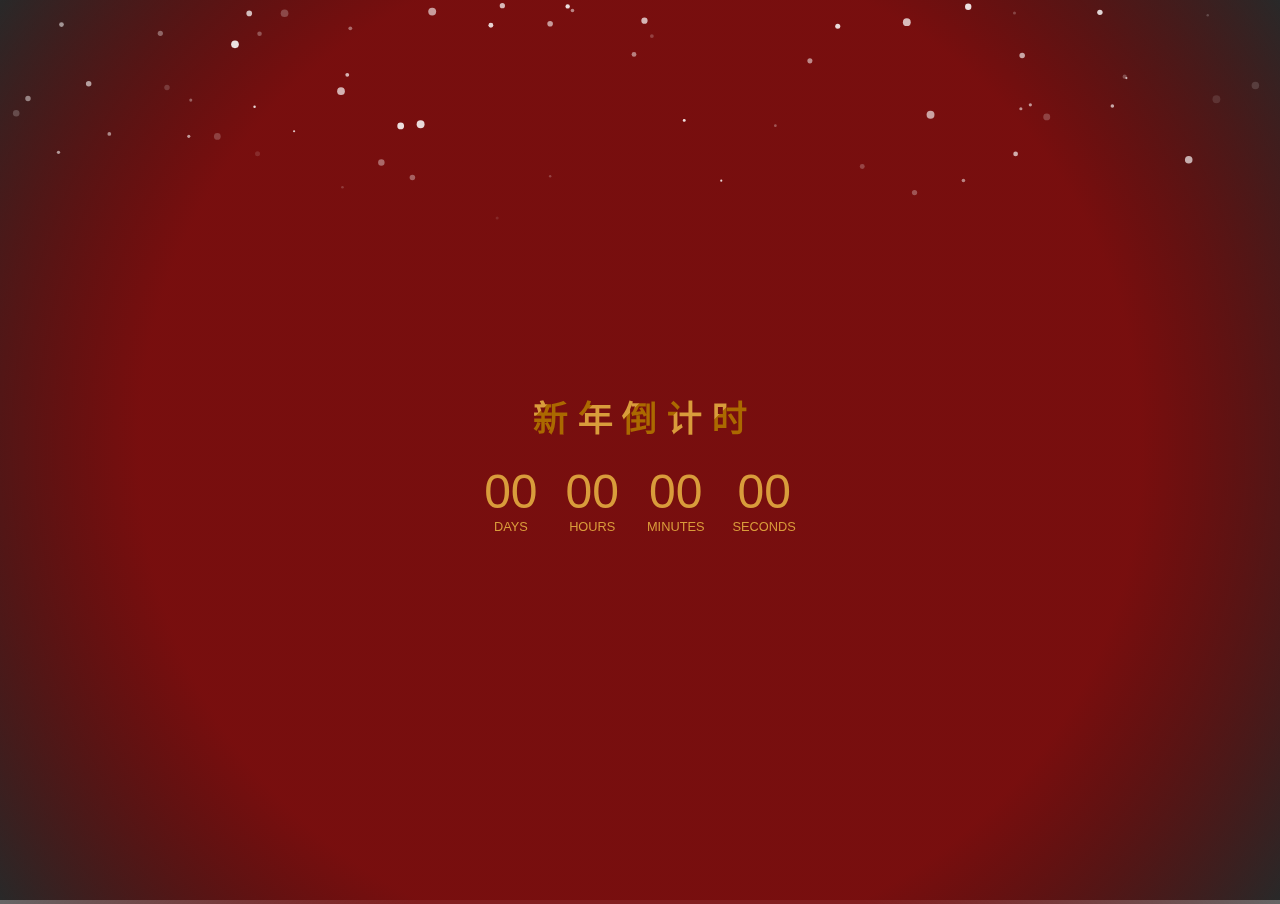
==== hanhan/index.html @ 26ad4d76 "倒计时" ====
<!DOCTYPE html>
<html lang="zh-CN">

<head>
    <link rel="icon" href="./firework.png">
    <title>春节快乐 周&涵 | 倒计时</title>
    <meta charset="UTF-8">
    <link rel="stylesheet" href="./index.css">

</head>

<body>
    <!-- partial:index.partial.html -->
    <!-- <!DOCTYPE html>
    <html lang="en">

    <head>
        <meta charset="UTF-8">
        <meta name="viewport" content="width=device-width, initial-scale=1.0">
        <meta http-equiv="X-UA-Compatible" content="ie=edge">
        <title>New Year Countdown</title>
    </head>

    <body> -->
    <div class="middle">
        <h1 class="label">新 年 倒 计 时
        </h1>
        <div class="time">
            <span>
                <div id="d">00</div>
                Days
            </span>
            <span>
                <div id="h">00</div>
                Hours
            </span>
            <span>
                <div id="m">00</div>
                Minutes
            </span>
            <span>
                <div id="s">00</div>
                Seconds
            </span>
        </div>
    </div>
    <!-- </body>

    </html> -->
    <!-- partial -->
    <script src="./index.js"></script>

</body>

</html>
---- hanhan/index.css ----
/* @import url("https://fonts.googleapis.com/css?family=Aleo"); */

:root {
  font-family: "Aleo", sans-serif;
}

html,
body {
  width: 100%;
  height: 100%;
  padding: 0;
  margin: 0;
  background: rgb(119, 13, 13);
  background: radial-gradient(
    circle,
    rgba(119, 13, 13, 0.92) 64%,
    rgba(0, 0, 0, 0.6) 100%
  );
}

canvas {
  width: 100%;
  height: 100%;
}

/* Thanks Traversy Media for this text background animation tut:
   https://www.youtube.com/watch?v=lX5LZTWc4f8&t
*/
.label {
  font-size: 2.2rem;
  background: url("./countdown.png");
  background-clip: text;
  -webkit-background-clip: text;
  color: transparent;
  animation: moveBg 30s linear infinite;
}

@keyframes moveBg {
  0% {
    background-position: 0% 30%;
  }
  100% {
    background-position: 1000% 500%;
  }
}

.middle {
  position: absolute;
  top: 50%;
  left: 50%;
  transform: translate(-50%, -50%);
  text-align: center;
  user-select: none;
}

.time {
  color: #d99c3b;
  text-transform: uppercase;
  display: flex;
  justify-content: center;
}

.time span {
  padding: 0 14px;
  font-size: 0.8rem;
}

.time span div {
  font-size: 3rem;
}

@media (max-width: 740px) {
  .label {
    font-size: 1.7rem;
  }
  .time span {
    padding: 0 16px;
    font-size: 0.6rem;
  }
  .time span div {
    font-size: 2rem;
  }
}
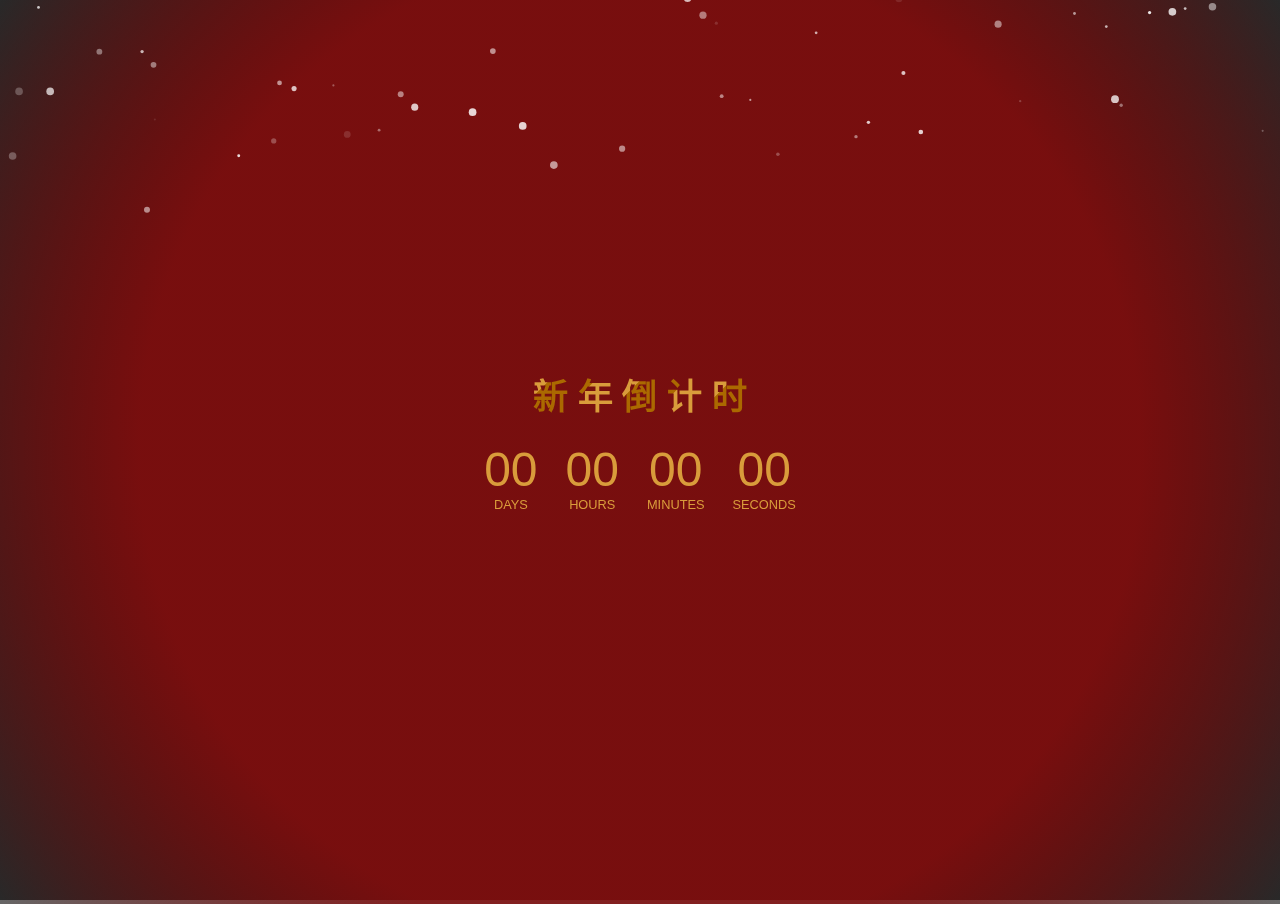
==== commit fd4cc534: "触发贺卡" ====
--- a/hanhan/index.html
+++ b/hanhan/index.html
@@ -3,25 +3,14 @@
 
 <head>
     <link rel="icon" href="./firework.png">
-    <title>春节快乐 周&涵 | 倒计时</title>
+    <title>春节快乐，涵涵。 | 倒计时</title>
     <meta charset="UTF-8">
     <link rel="stylesheet" href="./index.css">
 
 </head>
 
 <body>
-    <!-- partial:index.partial.html -->
-    <!-- <!DOCTYPE html>
-    <html lang="en">
 
-    <head>
-        <meta charset="UTF-8">
-        <meta name="viewport" content="width=device-width, initial-scale=1.0">
-        <meta http-equiv="X-UA-Compatible" content="ie=edge">
-        <title>New Year Countdown</title>
-    </head>
-
-    <body> -->
     <div class="middle">
         <h1 class="label">新 年 倒 计 时
         </h1>
@@ -43,11 +32,13 @@
                 Seconds
             </span>
         </div>
+        <div class="label" id="goto-card">
+            <a class="label breathe-text" href="./greeting_card/index.html">贺卡</a>
+        </div>
+        <script> document.getElementById('goto-card').style.visibility = "hidden"; </script>
+
     </div>
-    <!-- </body>
 
-    </html> -->
-    <!-- partial -->
     <script src="./index.js"></script>
 
 </body>
--- a/hanhan/index.css
+++ b/hanhan/index.css
@@ -11,11 +11,9 @@
   padding: 0;
   margin: 0;
   background: rgb(119, 13, 13);
-  background: radial-gradient(
-    circle,
-    rgba(119, 13, 13, 0.92) 64%,
-    rgba(0, 0, 0, 0.6) 100%
-  );
+  background: radial-gradient(circle,
+      rgba(119, 13, 13, 0.92) 64%,
+      rgba(0, 0, 0, 0.6) 100%);
 }
 
 canvas {
@@ -39,6 +37,7 @@
   0% {
     background-position: 0% 30%;
   }
+
   100% {
     background-position: 1000% 500%;
   }
@@ -73,11 +72,46 @@
   .label {
     font-size: 1.7rem;
   }
+
   .time span {
     padding: 0 16px;
     font-size: 0.6rem;
   }
+
   .time span div {
     font-size: 2rem;
   }
+}
+
+#goto-card {
+  padding-top: 10%;
+  height: 10px;
+}
+
+#goto-card a {
+  padding: 8px 20px;
+  border: 2px solid #da9c41;
+  border-radius: 10px;
+}
+
+.breathe-text {
+  display: inline-block;
+  font-size: 1em;
+  animation-name: breathe;
+  animation-duration: 2s;
+  animation-timing-function: ease-in-out;
+  animation-iteration-count: infinite;
+}
+
+/* 定义关键帧 */
+@keyframes breathe {
+
+  0%,
+  100% {
+    font-size: 1em;
+  }
+
+  50% {
+    font-size: 1.2em;
+  }
 }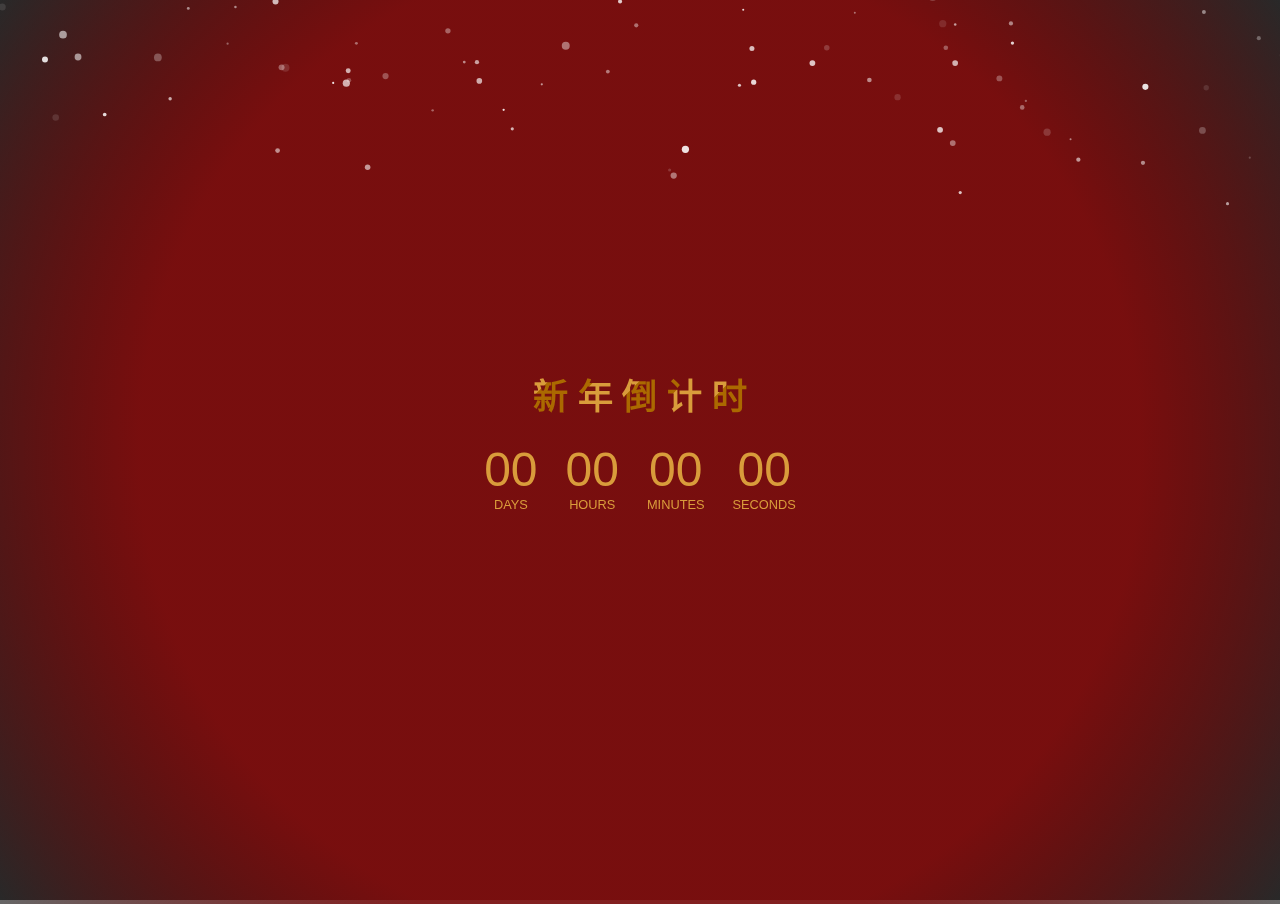
==== commit 94f74afb: "全屏倒计时" ====
--- a/hanhan/index.html
+++ b/hanhan/index.html
@@ -9,7 +9,7 @@
 
 </head>
 
-<body>
+<body ondblclick="toggleFullscreen()">
 
     <div class="middle">
         <h1 class="label">新 年 倒 计 时
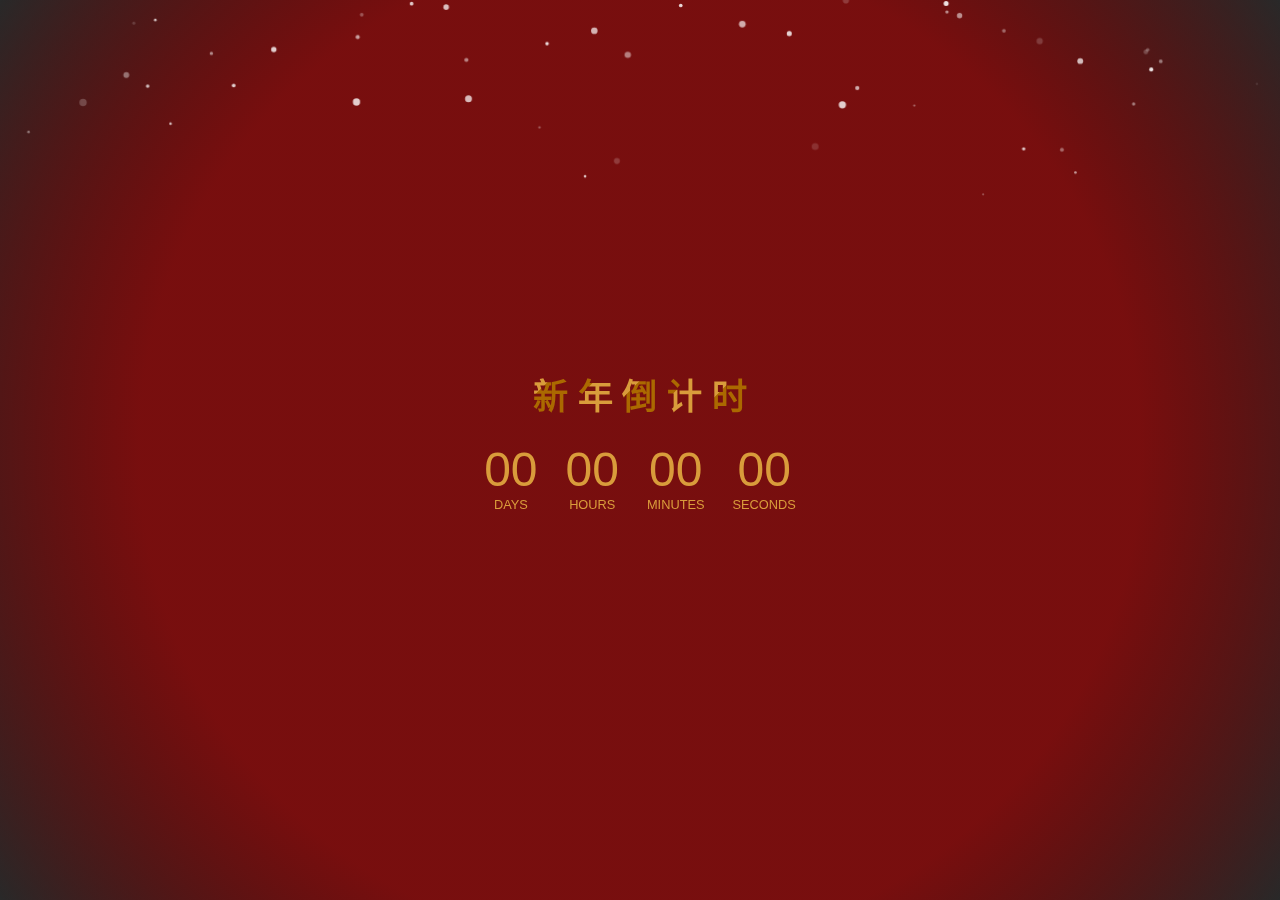
==== commit 9d299fab: "99%" ====
--- a/hanhan/index.html
+++ b/hanhan/index.html
@@ -11,7 +11,7 @@
 
 <body ondblclick="toggleFullscreen()">
 
-    <div class="middle">
+    <div class="middle" onclick="toggleFullscreen()">
         <h1 class="label">新 年 倒 计 时
         </h1>
         <div class="time">
--- a/hanhan/index.css
+++ b/hanhan/index.css
@@ -17,8 +17,8 @@
 }
 
 canvas {
-  width: 100%;
-  height: 100%;
+  width: 99%;
+  height: 99%;
 }
 
 /* Thanks Traversy Media for this text background animation tut:
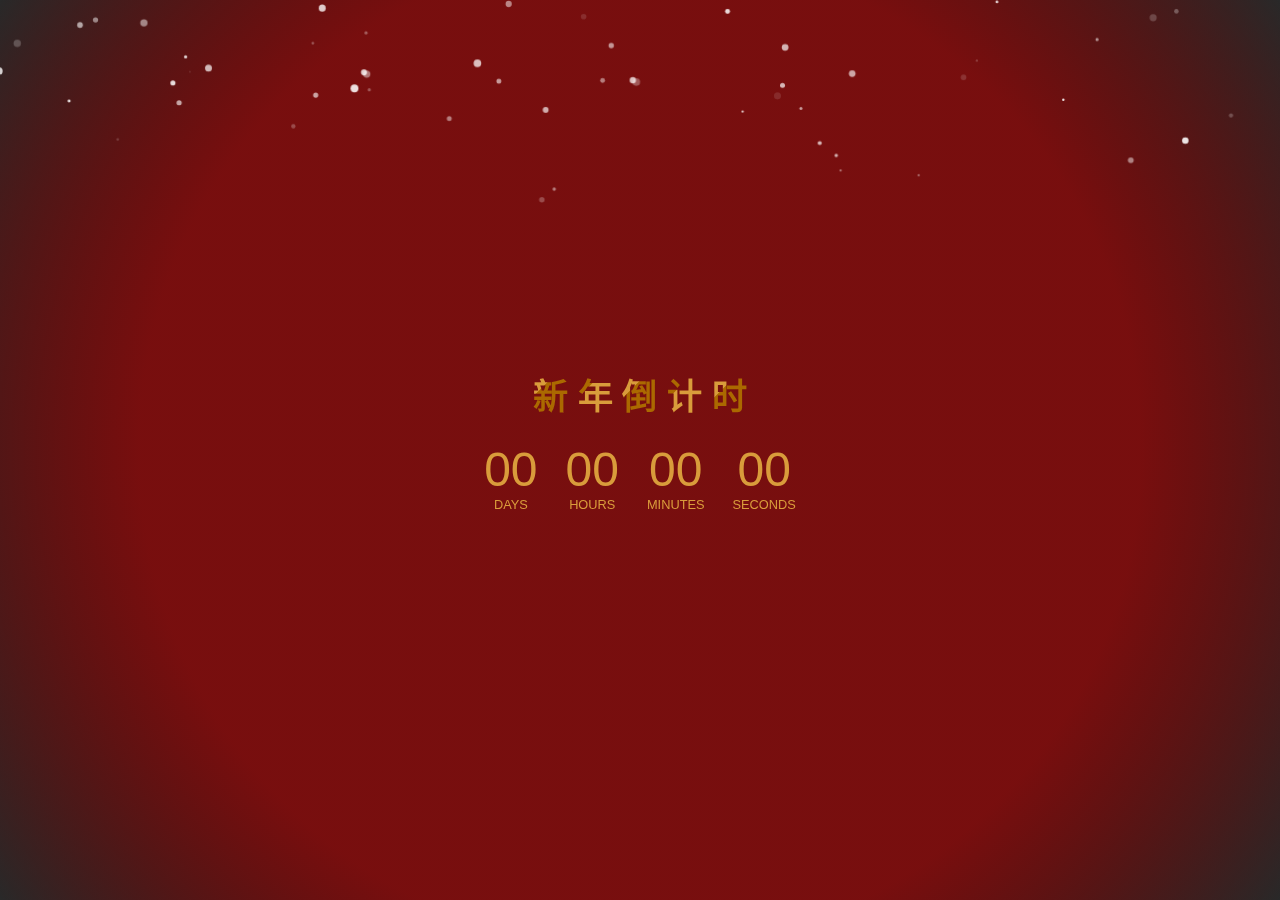
==== commit 84994173: "贺卡无关全屏" ====
--- a/hanhan/index.html
+++ b/hanhan/index.html
@@ -9,28 +9,30 @@
 
 </head>
 
-<body ondblclick="toggleFullscreen()">
+<body>
 
-    <div class="middle" onclick="toggleFullscreen()">
-        <h1 class="label">新 年 倒 计 时
-        </h1>
-        <div class="time">
-            <span>
-                <div id="d">00</div>
-                Days
-            </span>
-            <span>
-                <div id="h">00</div>
-                Hours
-            </span>
-            <span>
-                <div id="m">00</div>
-                Minutes
-            </span>
-            <span>
-                <div id="s">00</div>
-                Seconds
-            </span>
+    <div class="middle">
+        <div onclick="toggleFullscreen()">
+            <h1 class="label">新 年 倒 计 时
+            </h1>
+            <div class="time">
+                <span>
+                    <div id="d">00</div>
+                    Days
+                </span>
+                <span>
+                    <div id="h">00</div>
+                    Hours
+                </span>
+                <span>
+                    <div id="m">00</div>
+                    Minutes
+                </span>
+                <span>
+                    <div id="s">00</div>
+                    Seconds
+                </span>
+            </div>
         </div>
         <div class="label" id="goto-card">
             <a class="label breathe-text" href="./greeting_card/index.html">贺卡</a>
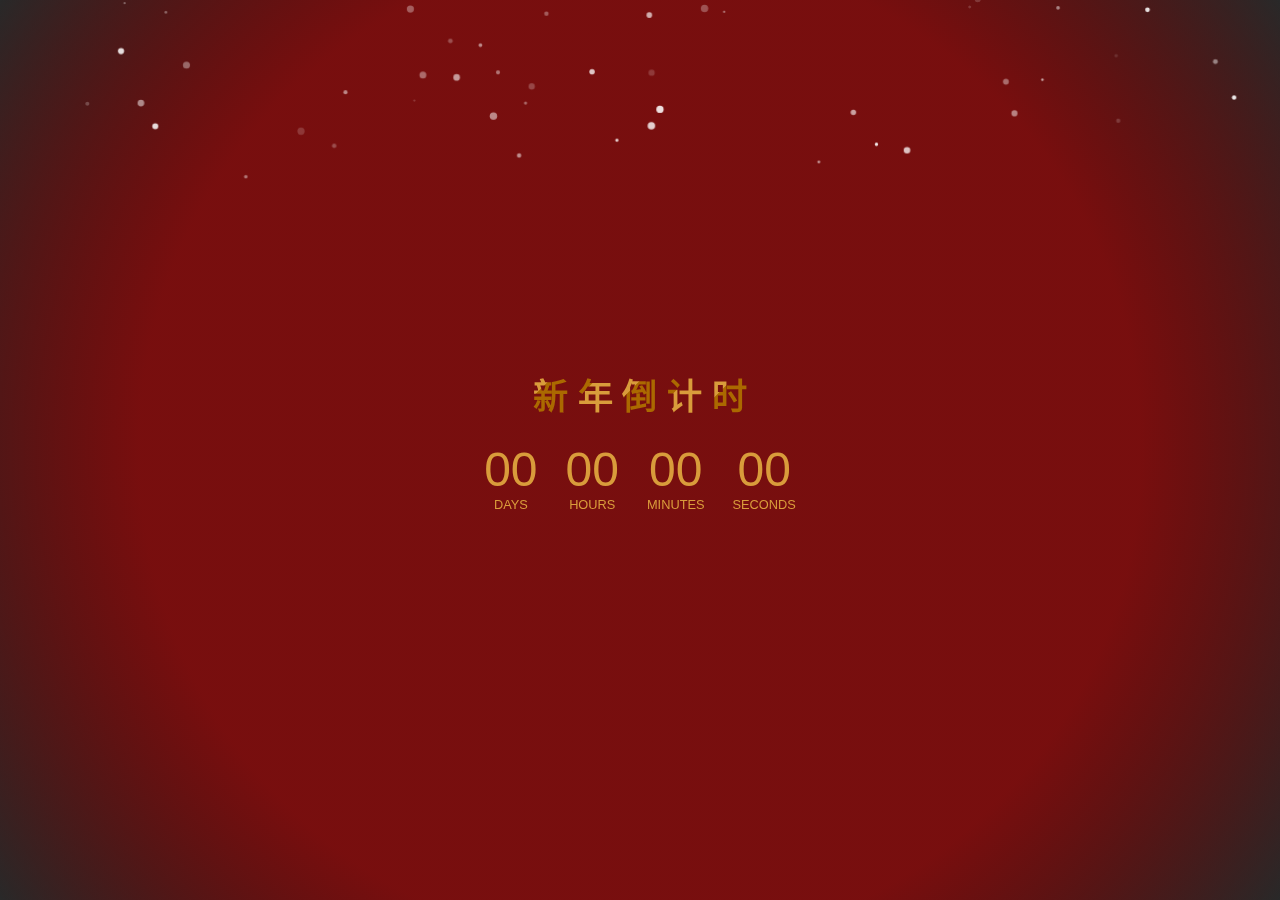
==== commit 67c1288a: "根据card参数变动title" ====
--- a/hanhan/index.html
+++ b/hanhan/index.html
@@ -3,7 +3,11 @@
 
 <head>
     <link rel="icon" href="./firework.png">
-    <title>春节快乐，涵涵。 | 倒计时</title>
+
+    <script>
+        document.title = new URLSearchParams(window.location.search).get('for') === 'card' ? '春节快乐，涵涵。 | 倒计时' : '春节倒计时'
+    </script>
+
     <meta charset="UTF-8">
     <link rel="stylesheet" href="./index.css">
 
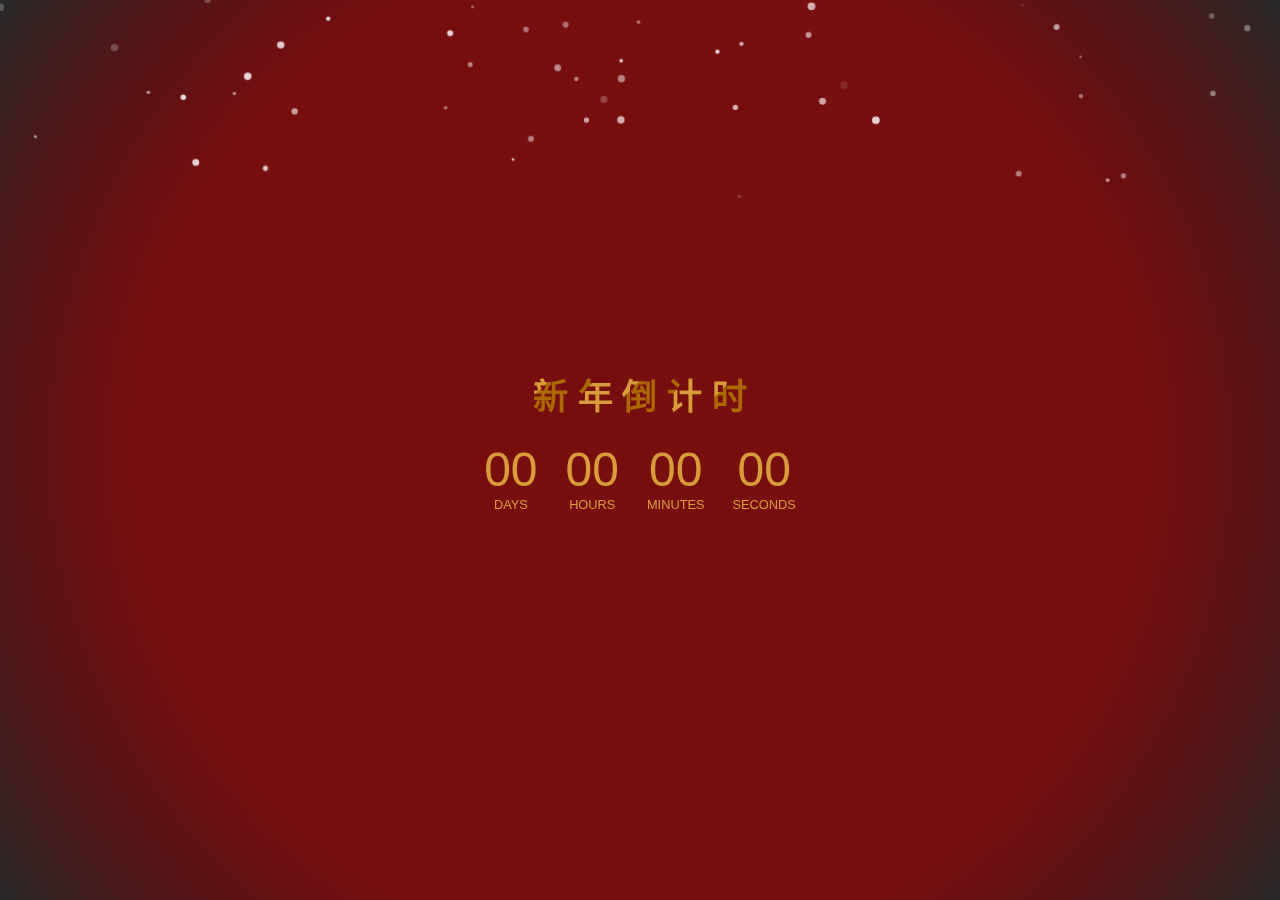
==== commit cce155bd: "1" ====
--- a/hanhan/index.html
+++ b/hanhan/index.html
@@ -5,7 +5,8 @@
     <link rel="icon" href="./firework.png">
 
     <script>
-        document.title = new URLSearchParams(window.location.search).get('for') === 'card' ? '春节快乐，涵涵。 | 倒计时' : '春节倒计时'
+        document.title = new URLSearchParams(window.location.search).get('for') === 'card' ?
+            '春节快乐，涵涵。✨ | 倒计时' : '春节倒计时'
     </script>
 
     <meta charset="UTF-8">
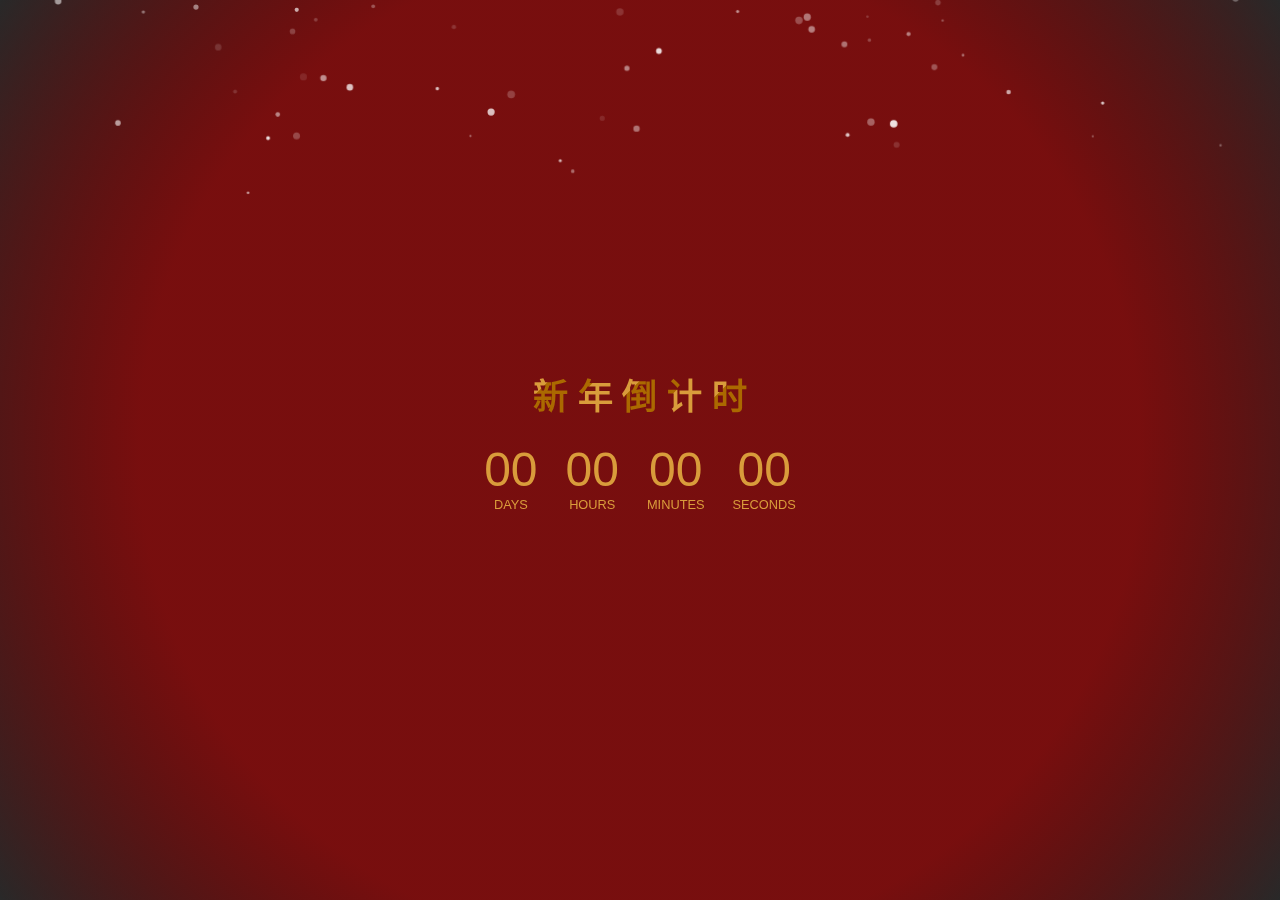
==== commit 875d2410: "贺卡倒计时" ====
--- a/hanhan/index.html
+++ b/hanhan/index.html
@@ -18,8 +18,15 @@
 
     <div class="middle">
         <div onclick="toggleFullscreen()">
-            <h1 class="label">新 年 倒 计 时
+            <h1 class="label" id="countdown-title">新 年 倒 计 时
             </h1>
+            <script>
+
+                document.getElementById('countdown-title').textContent =
+                    new URLSearchParams(window.location.search).get('for') === 'card' ?
+                        '贺 卡 倒 计 时' : '新 年 倒 计 时'
+
+            </script>
             <div class="time">
                 <span>
                     <div id="d">00</div>
